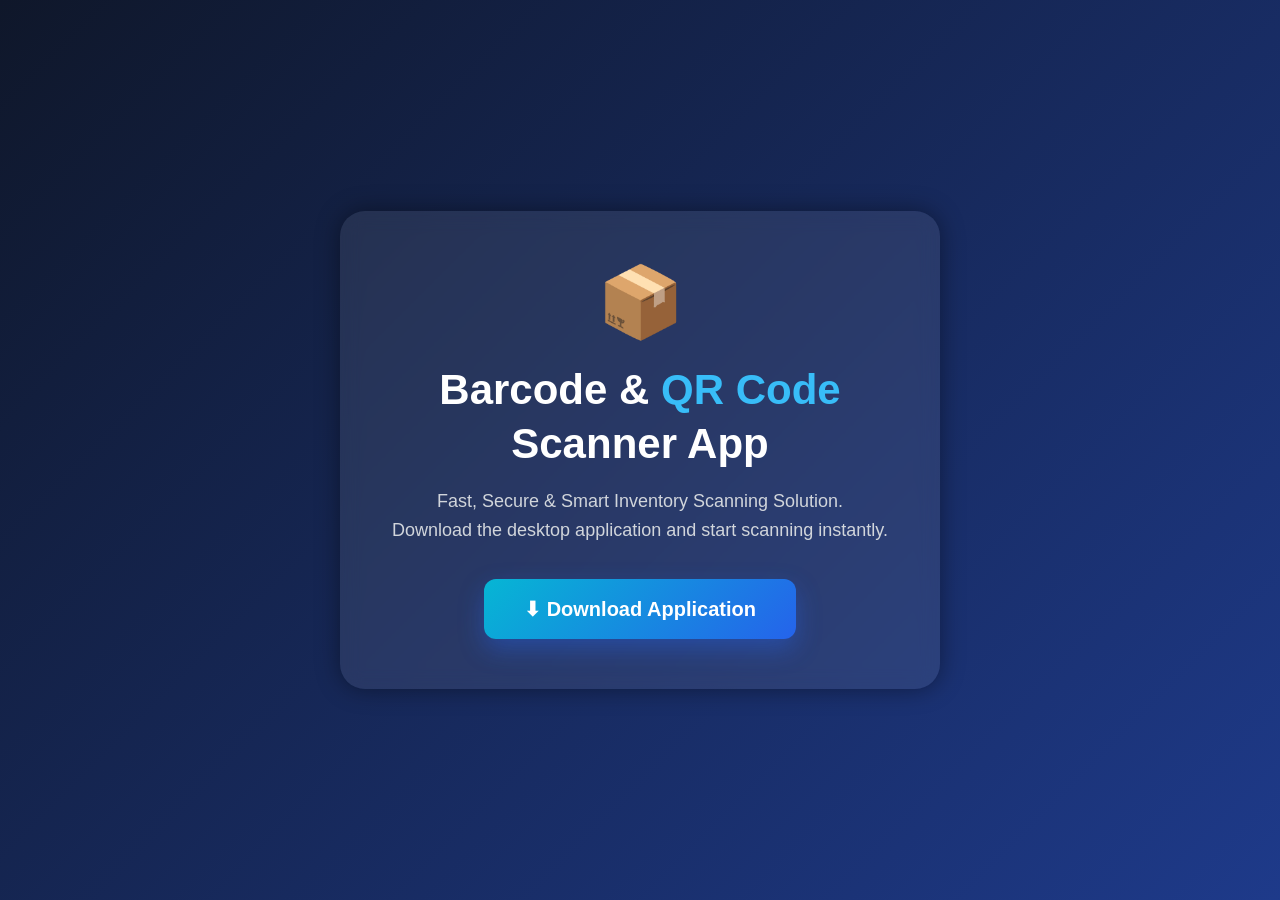
==== index.html @ a663ca7e "Initial commit" ====
<!DOCTYPE html>
<html lang="en">

<head>
    <meta charset="UTF-8" />
    <meta name="viewport" content="width=device-width, initial-scale=1.0" />
    <title>Barcode & QR Code Scanner App</title>

    <style>
        * {
            margin: 0;
            padding: 0;
            box-sizing: border-box;
        }

        body {
            height: 100vh;
            display: flex;
            justify-content: center;
            align-items: center;
            background: linear-gradient(135deg, #0f172a, #1e3a8a);
            font-family: Arial, sans-serif;
            overflow: hidden;
        }

        .container {
            text-align: center;
            background: rgba(255, 255, 255, 0.08);
            padding: 50px;
            border-radius: 25px;
            backdrop-filter: blur(10px);
            box-shadow: 0 0 25px rgba(0, 0, 0, 0.4);
            width: 90%;
            max-width: 600px;
        }

        .title {
            font-size: 42px;
            color: white;
            font-weight: bold;
            margin-bottom: 15px;
            line-height: 1.3;
        }

        .highlight {
            color: #38bdf8;
        }

        .subtitle {
            color: #d1d5db;
            font-size: 18px;
            margin-bottom: 35px;
            line-height: 1.6;
        }

        .download-btn {
            display: inline-block;
            padding: 18px 40px;
            font-size: 20px;
            font-weight: bold;
            text-decoration: none;
            color: white;
            background: linear-gradient(135deg, #06b6d4, #2563eb);
            border-radius: 12px;
            transition: 0.3s ease;
            box-shadow: 0 10px 25px rgba(37, 99, 235, 0.4);
        }

        .download-btn:hover {
            transform: translateY(-4px) scale(1.03);
            box-shadow: 0 15px 35px rgba(37, 99, 235, 0.6);
        }

        .icon {
            font-size: 70px;
            margin-bottom: 20px;
        }
    </style>
</head>

<body>

    <div class="container">

        <div class="icon">📦</div>

        <h1 class="title">
            Barcode & <span class="highlight">QR Code</span><br>
            Scanner App
        </h1>

        <p class="subtitle">
            Fast, Secure & Smart Inventory Scanning Solution.<br>
            Download the desktop application and start scanning instantly.
        </p>

        <!-- Replace setup.exe with your EXE file name -->
        <a href="setup.exe" download class="download-btn">
            ⬇ Download Application
        </a>

    </div>

</body>

</html>
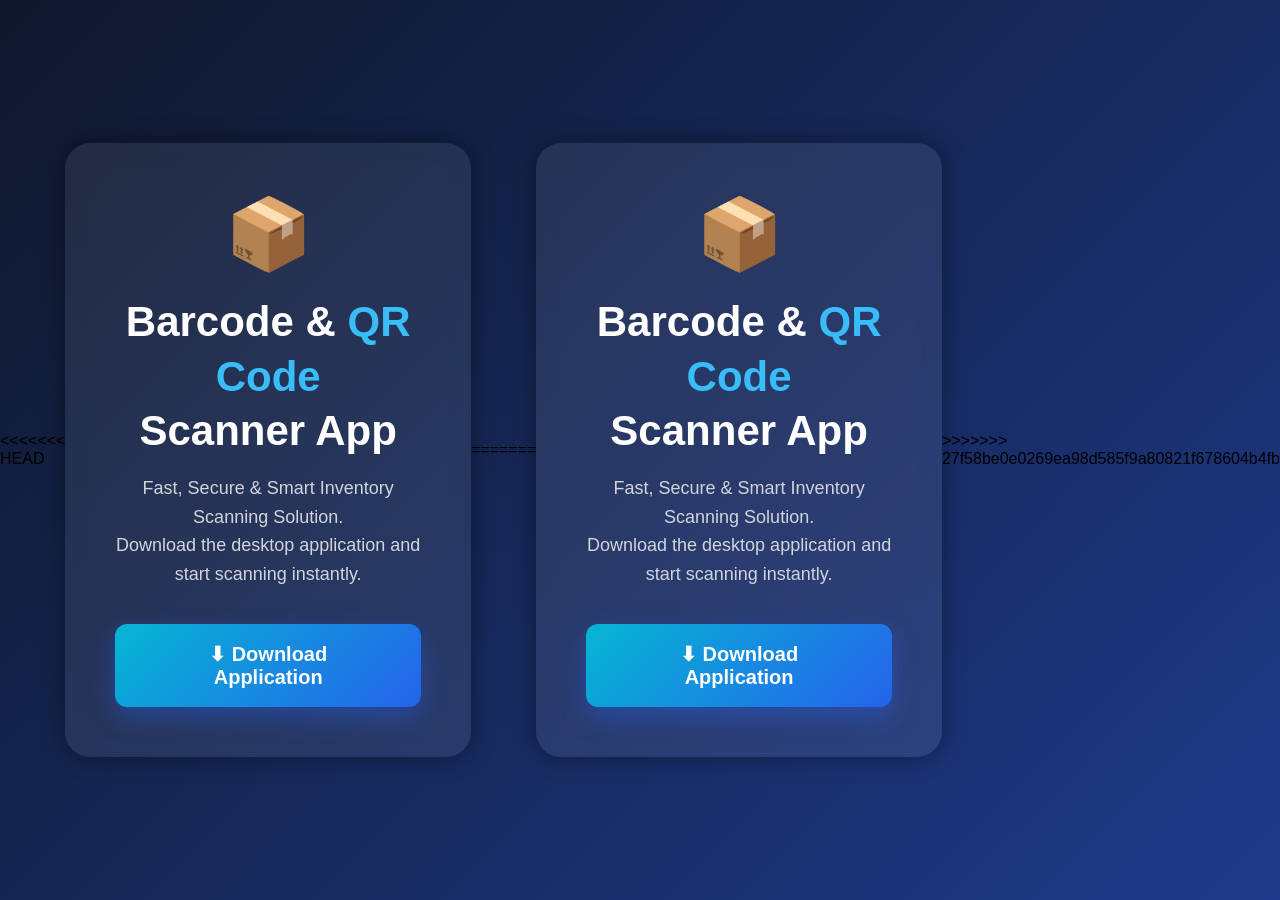
==== commit 035ba0da: "Merge local and remote" ====
--- a/index.html
+++ b/index.html
@@ -1,3 +1,4 @@
+<<<<<<< HEAD
 <!DOCTYPE html>
 <html lang="en">
 
@@ -103,4 +104,111 @@
 
 </body>
 
+=======
+<!DOCTYPE html>
+<html lang="en">
+
+<head>
+    <meta charset="UTF-8" />
+    <meta name="viewport" content="width=device-width, initial-scale=1.0" />
+    <title>Barcode & QR Code Scanner App</title>
+
+    <style>
+        * {
+            margin: 0;
+            padding: 0;
+            box-sizing: border-box;
+        }
+
+        body {
+            height: 100vh;
+            display: flex;
+            justify-content: center;
+            align-items: center;
+            background: linear-gradient(135deg, #0f172a, #1e3a8a);
+            font-family: Arial, sans-serif;
+            overflow: hidden;
+        }
+
+        .container {
+            text-align: center;
+            background: rgba(255, 255, 255, 0.08);
+            padding: 50px;
+            border-radius: 25px;
+            backdrop-filter: blur(10px);
+            box-shadow: 0 0 25px rgba(0, 0, 0, 0.4);
+            width: 90%;
+            max-width: 600px;
+        }
+
+        .title {
+            font-size: 42px;
+            color: white;
+            font-weight: bold;
+            margin-bottom: 15px;
+            line-height: 1.3;
+        }
+
+        .highlight {
+            color: #38bdf8;
+        }
+
+        .subtitle {
+            color: #d1d5db;
+            font-size: 18px;
+            margin-bottom: 35px;
+            line-height: 1.6;
+        }
+
+        .download-btn {
+            display: inline-block;
+            padding: 18px 40px;
+            font-size: 20px;
+            font-weight: bold;
+            text-decoration: none;
+            color: white;
+            background: linear-gradient(135deg, #06b6d4, #2563eb);
+            border-radius: 12px;
+            transition: 0.3s ease;
+            box-shadow: 0 10px 25px rgba(37, 99, 235, 0.4);
+        }
+
+        .download-btn:hover {
+            transform: translateY(-4px) scale(1.03);
+            box-shadow: 0 15px 35px rgba(37, 99, 235, 0.6);
+        }
+
+        .icon {
+            font-size: 70px;
+            margin-bottom: 20px;
+        }
+    </style>
+</head>
+
+<body>
+
+    <div class="container">
+
+        <div class="icon">📦</div>
+
+        <h1 class="title">
+            Barcode & <span class="highlight">QR Code</span><br>
+            Scanner App
+        </h1>
+
+        <p class="subtitle">
+            Fast, Secure & Smart Inventory Scanning Solution.<br>
+            Download the desktop application and start scanning instantly.
+        </p>
+
+        <!-- Replace setup.exe with your EXE file name -->
+        <a href="setup.exe" download class="download-btn">
+            ⬇ Download Application
+        </a>
+
+    </div>
+
+</body>
+
+>>>>>>> 27f58be0e0269ea98d585f9a80821f678604b4fb
 </html>
